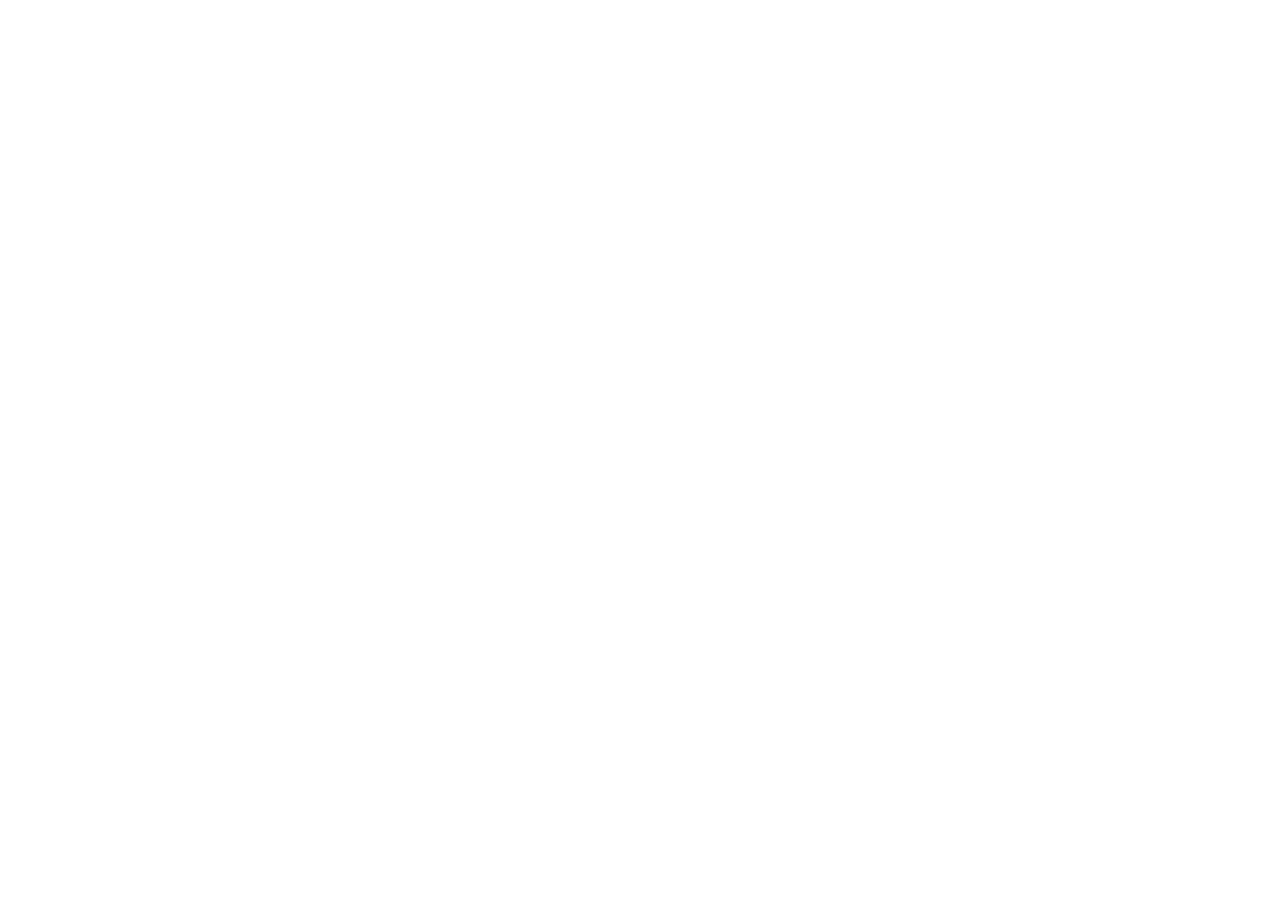
==== login.html @ ca2dd4be "初始化" ====
<!DOCTYPE html>
<html lang="en">

<head>
    <meta charset="UTF-8">
    <meta http-equiv="X-UA-Compatible" content="IE=edge">
    <meta name="viewport" content="width=device-width, initial-scale=1.0">
    <title>登录</title>
    <link rel="stylesheet" href="./assets/lib/layui/css/layui.css">
    <link rel="stylesheet" href="./assets/css/login.css">
</head>

<body>

</body>

</html>
---- assets/lib/layui/css/layui.css ----
/** layui-v2.5.5 MIT License By https://www.layui.com */
 .layui-inline,img{display:inline-block;vertical-align:middle}h1,h2,h3,h4,h5,h6{font-weight:400}.layui-edge,.layui-header,.layui-inline,.layui-main{position:relative}.layui-body,.layui-edge,.layui-elip{overflow:hidden}.layui-btn,.layui-edge,.layui-inline,img{vertical-align:middle}.layui-btn,.layui-disabled,.layui-icon,.layui-unselect{-moz-user-select:none;-webkit-user-select:none;-ms-user-select:none}.layui-elip,.layui-form-checkbox span,.layui-form-pane .layui-form-label{text-overflow:ellipsis;white-space:nowrap}.layui-breadcrumb,.layui-tree-btnGroup{visibility:hidden}blockquote,body,button,dd,div,dl,dt,form,h1,h2,h3,h4,h5,h6,input,li,ol,p,pre,td,textarea,th,ul{margin:0;padding:0;-webkit-tap-highlight-color:rgba(0,0,0,0)}a:active,a:hover{outline:0}img{border:none}li{list-style:none}table{border-collapse:collapse;border-spacing:0}h4,h5,h6{font-size:100%}button,input,optgroup,option,select,textarea{font-family:inherit;font-size:inherit;font-style:inherit;font-weight:inherit;outline:0}pre{white-space:pre-wrap;white-space:-moz-pre-wrap;white-space:-pre-wrap;white-space:-o-pre-wrap;word-wrap:break-word}body{line-height:24px;font:14px Helvetica Neue,Helvetica,PingFang SC,Tahoma,Arial,sans-serif}hr{height:1px;margin:10px 0;border:0;clear:both}a{color:#333;text-decoration:none}a:hover{color:#777}a cite{font-style:normal;*cursor:pointer}.layui-border-box,.layui-border-box *{box-sizing:border-box}.layui-box,.layui-box *{box-sizing:content-box}.layui-clear{clear:both;*zoom:1}.layui-clear:after{content:'\20';clear:both;*zoom:1;display:block;height:0}.layui-inline{*display:inline;*zoom:1}.layui-edge{display:inline-block;width:0;height:0;border-width:6px;border-style:dashed;border-color:transparent}.layui-edge-top{top:-4px;border-bottom-color:#999;border-bottom-style:solid}.layui-edge-right{border-left-color:#999;border-left-style:solid}.layui-edge-bottom{top:2px;border-top-color:#999;border-top-style:solid}.layui-edge-left{border-right-color:#999;border-right-style:solid}.layui-disabled,.layui-disabled:hover{color:#d2d2d2!important;cursor:not-allowed!important}.layui-circle{border-radius:100%}.layui-show{display:block!important}.layui-hide{display:none!important}@font-face{font-family:layui-icon;src:url(../font/iconfont.eot?v=250);src:url(../font/iconfont.eot?v=250#iefix) format('embedded-opentype'),url(../font/iconfont.woff2?v=250) format('woff2'),url(../font/iconfont.woff?v=250) format('woff'),url(../font/iconfont.ttf?v=250) format('truetype'),url(../font/iconfont.svg?v=250#layui-icon) format('svg')}.layui-icon{font-family:layui-icon!important;font-size:16px;font-style:normal;-webkit-font-smoothing:antialiased;-moz-osx-font-smoothing:grayscale}.layui-icon-reply-fill:before{content:"\e611"}.layui-icon-set-fill:before{content:"\e614"}.layui-icon-menu-fill:before{content:"\e60f"}.layui-icon-search:before{content:"\e615"}.layui-icon-share:before{content:"\e641"}.layui-icon-set-sm:before{content:"\e620"}.layui-icon-engine:before{content:"\e628"}.layui-icon-close:before{content:"\1006"}.layui-icon-close-fill:before{content:"\1007"}.layui-icon-chart-screen:before{content:"\e629"}.layui-icon-star:before{content:"\e600"}.layui-icon-circle-dot:before{content:"\e617"}.layui-icon-chat:before{content:"\e606"}.layui-icon-release:before{content:"\e609"}.layui-icon-list:before{content:"\e60a"}.layui-icon-chart:before{content:"\e62c"}.layui-icon-ok-circle:before{content:"\1005"}.layui-icon-layim-theme:before{content:"\e61b"}.layui-icon-table:before{content:"\e62d"}.layui-icon-right:before{content:"\e602"}.layui-icon-left:before{content:"\e603"}.layui-icon-cart-simple:before{content:"\e698"}.layui-icon-face-cry:before{content:"\e69c"}.layui-icon-face-smile:before{content:"\e6af"}.layui-icon-survey:before{content:"\e6b2"}.layui-icon-tree:before{content:"\e62e"}.layui-icon-upload-circle:before{content:"\e62f"}.layui-icon-add-circle:before{content:"\e61f"}.layui-icon-download-circle:before{content:"\e601"}.layui-icon-templeate-1:before{content:"\e630"}.layui-icon-util:before{content:"\e631"}.layui-icon-face-surprised:before{content:"\e664"}.layui-icon-edit:before{content:"\e642"}.layui-icon-speaker:before{content:"\e645"}.layui-icon-down:before{content:"\e61a"}.layui-icon-file:before{content:"\e621"}.layui-icon-layouts:before{content:"\e632"}.layui-icon-rate-half:before{content:"\e6c9"}.layui-icon-add-circle-fine:before{content:"\e608"}.layui-icon-prev-circle:before{content:"\e633"}.layui-icon-read:before{content:"\e705"}.layui-icon-404:before{content:"\e61c"}.layui-icon-carousel:before{content:"\e634"}.layui-icon-help:before{content:"\e607"}.layui-icon-code-circle:before{content:"\e635"}.layui-icon-water:before{content:"\e636"}.layui-icon-username:before{content:"\e66f"}.layui-icon-find-fill:before{content:"\e670"}.layui-icon-about:before{content:"\e60b"}.layui-icon-location:before{content:"\e715"}.layui-icon-up:before{content:"\e619"}.layui-icon-pause:before{content:"\e651"}.layui-icon-date:before{content:"\e637"}.layui-icon-layim-uploadfile:before{content:"\e61d"}.layui-icon-delete:before{content:"\e640"}.layui-icon-play:before{content:"\e652"}.layui-icon-top:before{content:"\e604"}.layui-icon-friends:before{content:"\e612"}.layui-icon-refresh-3:before{content:"\e9aa"}.layui-icon-ok:before{content:"\e605"}.layui-icon-layer:before{content:"\e638"}.layui-icon-face-smile-fine:before{content:"\e60c"}.layui-icon-dollar:before{content:"\e659"}.layui-icon-group:before{content:"\e613"}.layui-icon-layim-download:before{content:"\e61e"}.layui-icon-picture-fine:before{content:"\e60d"}.layui-icon-link:before{content:"\e64c"}.layui-icon-diamond:before{content:"\e735"}.layui-icon-log:before{content:"\e60e"}.layui-icon-rate-solid:before{content:"\e67a"}.layui-icon-fonts-del:before{content:"\e64f"}.layui-icon-unlink:before{content:"\e64d"}.layui-icon-fonts-clear:before{content:"\e639"}.layui-icon-triangle-r:before{content:"\e623"}.layui-icon-circle:before{content:"\e63f"}.layui-icon-radio:before{content:"\e643"}.layui-icon-align-center:before{content:"\e647"}.layui-icon-align-right:before{content:"\e648"}.layui-icon-align-left:before{content:"\e649"}.layui-icon-loading-1:before{content:"\e63e"}.layui-icon-return:before{content:"\e65c"}.layui-icon-fonts-strong:before{content:"\e62b"}.layui-icon-upload:before{content:"\e67c"}.layui-icon-dialogue:before{content:"\e63a"}.layui-icon-video:before{content:"\e6ed"}.layui-icon-headset:before{content:"\e6fc"}.layui-icon-cellphone-fine:before{content:"\e63b"}.layui-icon-add-1:before{content:"\e654"}.layui-icon-face-smile-b:before{content:"\e650"}.layui-icon-fonts-html:before{content:"\e64b"}.layui-icon-form:before{content:"\e63c"}.layui-icon-cart:before{content:"\e657"}.layui-icon-camera-fill:before{content:"\e65d"}.layui-icon-tabs:before{content:"\e62a"}.layui-icon-fonts-code:before{content:"\e64e"}.layui-icon-fire:before{content:"\e756"}.layui-icon-set:before{content:"\e716"}.layui-icon-fonts-u:before{content:"\e646"}.layui-icon-triangle-d:before{content:"\e625"}.layui-icon-tips:before{content:"\e702"}.layui-icon-picture:before{content:"\e64a"}.layui-icon-more-vertical:before{content:"\e671"}.layui-icon-flag:before{content:"\e66c"}.layui-icon-loading:before{content:"\e63d"}.layui-icon-fonts-i:before{content:"\e644"}.layui-icon-refresh-1:before{content:"\e666"}.layui-icon-rmb:before{content:"\e65e"}.layui-icon-home:before{content:"\e68e"}.layui-icon-user:before{content:"\e770"}.layui-icon-notice:before{content:"\e667"}.layui-icon-login-weibo:before{content:"\e675"}.layui-icon-voice:before{content:"\e688"}.layui-icon-upload-drag:before{content:"\e681"}.layui-icon-login-qq:before{content:"\e676"}.layui-icon-snowflake:before{content:"\e6b1"}.layui-icon-file-b:before{content:"\e655"}.layui-icon-template:before{content:"\e663"}.layui-icon-auz:before{content:"\e672"}.layui-icon-console:before{content:"\e665"}.layui-icon-app:before{content:"\e653"}.layui-icon-prev:before{content:"\e65a"}.layui-icon-website:before{content:"\e7ae"}.layui-icon-next:before{content:"\e65b"}.layui-icon-component:before{content:"\e857"}.layui-icon-more:before{content:"\e65f"}.layui-icon-login-wechat:before{content:"\e677"}.layui-icon-shrink-right:before{content:"\e668"}.layui-icon-spread-left:before{content:"\e66b"}.layui-icon-camera:before{content:"\e660"}.layui-icon-note:before{content:"\e66e"}.layui-icon-refresh:before{content:"\e669"}.layui-icon-female:before{content:"\e661"}.layui-icon-male:before{content:"\e662"}.layui-icon-password:before{content:"\e673"}.layui-icon-senior:before{content:"\e674"}.layui-icon-theme:before{content:"\e66a"}.layui-icon-tread:before{content:"\e6c5"}.layui-icon-praise:before{content:"\e6c6"}.layui-icon-star-fill:before{content:"\e658"}.layui-icon-rate:before{content:"\e67b"}.layui-icon-template-1:before{content:"\e656"}.layui-icon-vercode:before{content:"\e679"}.layui-icon-cellphone:before{content:"\e678"}.layui-icon-screen-full:before{content:"\e622"}.layui-icon-screen-restore:before{content:"\e758"}.layui-icon-cols:before{content:"\e610"}.layui-icon-export:before{content:"\e67d"}.layui-icon-print:before{content:"\e66d"}.layui-icon-slider:before{content:"\e714"}.layui-icon-addition:before{content:"\e624"}.layui-icon-subtraction:before{content:"\e67e"}.layui-icon-service:before{content:"\e626"}.layui-icon-transfer:before{content:"\e691"}.layui-main{width:1140px;margin:0 auto}.layui-header{z-index:1000;height:60px}.layui-header a:hover{transition:all .5s;-webkit-transition:all .5s}.layui-side{position:fixed;left:0;top:0;bottom:0;z-index:999;width:200px;overflow-x:hidden}.layui-side-scroll{position:relative;width:220px;height:100%;overflow-x:hidden}.layui-body{position:absolute;left:200px;right:0;top:0;bottom:0;z-index:998;width:auto;overflow-y:auto;box-sizing:border-box}.layui-layout-body{overflow:hidden}.layui-layout-admin .layui-header{background-color:#23262E}.layui-layout-admin .layui-side{top:60px;width:200px;overflow-x:hidden}.layui-layout-admin .layui-body{position:fixed;top:60px;bottom:44px}.layui-layout-admin .layui-main{width:auto;margin:0 15px}.layui-layout-admin .layui-footer{position:fixed;left:200px;right:0;bottom:0;height:44px;line-height:44px;padding:0 15px;background-color:#eee}.layui-layout-admin .layui-logo{position:absolute;left:0;top:0;width:200px;height:100%;line-height:60px;text-align:center;color:#009688;font-size:16px}.layui-layout-admin .layui-header .layui-nav{background:0 0}.layui-layout-left{position:absolute!important;left:200px;top:0}.layui-layout-right{position:absolute!important;right:0;top:0}.layui-container{position:relative;margin:0 auto;padding:0 15px;box-sizing:border-box}.layui-fluid{position:relative;margin:0 auto;padding:0 15px}.layui-row:after,.layui-row:before{content:'';display:block;clear:both}.layui-col-lg1,.layui-col-lg10,.layui-col-lg11,.layui-col-lg12,.layui-col-lg2,.layui-col-lg3,.layui-col-lg4,.layui-col-lg5,.layui-col-lg6,.layui-col-lg7,.layui-col-lg8,.layui-col-lg9,.layui-col-md1,.layui-col-md10,.layui-col-md11,.layui-col-md12,.layui-col-md2,.layui-col-md3,.layui-col-md4,.layui-col-md5,.layui-col-md6,.layui-col-md7,.layui-col-md8,.layui-col-md9,.layui-col-sm1,.layui-col-sm10,.layui-col-sm11,.layui-col-sm12,.layui-col-sm2,.layui-col-sm3,.layui-col-sm4,.layui-col-sm5,.layui-col-sm6,.layui-col-sm7,.layui-col-sm8,.layui-col-sm9,.layui-col-xs1,.layui-col-xs10,.layui-col-xs11,.layui-col-xs12,.layui-col-xs2,.layui-col-xs3,.layui-col-xs4,.layui-col-xs5,.layui-col-xs6,.layui-col-xs7,.layui-col-xs8,.layui-col-xs9{position:relative;display:block;box-sizing:border-box}.layui-col-xs1,.layui-col-xs10,.layui-col-xs11,.layui-col-xs12,.layui-col-xs2,.layui-col-xs3,.layui-col-xs4,.layui-col-xs5,.layui-col-xs6,.layui-col-xs7,.layui-col-xs8,.layui-col-xs9{float:left}.layui-col-xs1{width:8.33333333%}.layui-col-xs2{width:16.66666667%}.layui-col-xs3{width:25%}.layui-col-xs4{width:33.33333333%}.layui-col-xs5{width:41.66666667%}.layui-col-xs6{width:50%}.layui-col-xs7{width:58.33333333%}.layui-col-xs8{width:66.66666667%}.layui-col-xs9{width:75%}.layui-col-xs10{width:83.33333333%}.layui-col-xs11{width:91.66666667%}.layui-col-xs12{width:100%}.layui-col-xs-offset1{margin-left:8.33333333%}.layui-col-xs-offset2{margin-left:16.66666667%}.layui-col-xs-offset3{margin-left:25%}.layui-col-xs-offset4{margin-left:33.33333333%}.layui-col-xs-offset5{margin-left:41.66666667%}.layui-col-xs-offset6{margin-left:50%}.layui-col-xs-offset7{margin-left:58.33333333%}.layui-col-xs-offset8{margin-left:66.66666667%}.layui-col-xs-offset9{margin-left:75%}.layui-col-xs-offset10{margin-left:83.33333333%}.layui-col-xs-offset11{margin-left:91.66666667%}.layui-col-xs-offset12{margin-left:100%}@media screen and (max-width:768px){.layui-hide-xs{display:none!important}.layui-show-xs-block{display:block!important}.layui-show-xs-inline{display:inline!important}.layui-show-xs-inline-block{display:inline-block!important}}@media screen and (min-width:768px){.layui-container{width:750px}.layui-hide-sm{display:none!important}.layui-show-sm-block{display:block!important}.layui-show-sm-inline{display:inline!important}.layui-show-sm-inline-block{display:inline-block!important}.layui-col-sm1,.layui-col-sm10,.layui-col-sm11,.layui-col-sm12,.layui-col-sm2,.layui-col-sm3,.layui-col-sm4,.layui-col-sm5,.layui-col-sm6,.layui-col-sm7,.layui-col-sm8,.layui-col-sm9{float:left}.layui-col-sm1{width:8.33333333%}.layui-col-sm2{width:16.66666667%}.layui-col-sm3{width:25%}.layui-col-sm4{width:33.33333333%}.layui-col-sm5{width:41.66666667%}.layui-col-sm6{width:50%}.layui-col-sm7{width:58.33333333%}.layui-col-sm8{width:66.66666667%}.layui-col-sm9{width:75%}.layui-col-sm10{width:83.33333333%}.layui-col-sm11{width:91.66666667%}.layui-col-sm12{width:100%}.layui-col-sm-offset1{margin-left:8.33333333%}.layui-col-sm-offset2{margin-left:16.66666667%}.layui-col-sm-offset3{margin-left:25%}.layui-col-sm-offset4{margin-left:33.33333333%}.layui-col-sm-offset5{margin-left:41.66666667%}.layui-col-sm-offset6{margin-left:50%}.layui-col-sm-offset7{margin-left:58.33333333%}.layui-col-sm-offset8{margin-left:66.66666667%}.layui-col-sm-offset9{margin-left:75%}.layui-col-sm-offset10{margin-left:83.33333333%}.layui-col-sm-offset11{margin-left:91.66666667%}.layui-col-sm-offset12{margin-left:100%}}@media screen and (min-width:992px){.layui-container{width:970px}.layui-hide-md{display:none!important}.layui-show-md-block{display:block!important}.layui-show-md-inline{display:inline!important}.layui-show-md-inline-block{display:inline-block!important}.layui-col-md1,.layui-col-md10,.layui-col-md11,.layui-col-md12,.layui-col-md2,.layui-col-md3,.layui-col-md4,.layui-col-md5,.layui-col-md6,.layui-col-md7,.layui-col-md8,.layui-col-md9{float:left}.layui-col-md1{width:8.33333333%}.layui-col-md2{width:16.66666667%}.layui-col-md3{width:25%}.layui-col-md4{width:33.33333333%}.layui-col-md5{width:41.66666667%}.layui-col-md6{width:50%}.layui-col-md7{width:58.33333333%}.layui-col-md8{width:66.66666667%}.layui-col-md9{width:75%}.layui-col-md10{width:83.33333333%}.layui-col-md11{width:91.66666667%}.layui-col-md12{width:100%}.layui-col-md-offset1{margin-left:8.33333333%}.layui-col-md-offset2{margin-left:16.66666667%}.layui-col-md-offset3{margin-left:25%}.layui-col-md-offset4{margin-left:33.33333333%}.layui-col-md-offset5{margin-left:41.66666667%}.layui-col-md-offset6{margin-left:50%}.layui-col-md-offset7{margin-left:58.33333333%}.layui-col-md-offset8{margin-left:66.66666667%}.layui-col-md-offset9{margin-left:75%}.layui-col-md-offset10{margin-left:83.33333333%}.layui-col-md-offset11{margin-left:91.66666667%}.layui-col-md-offset12{margin-left:100%}}@media screen and (min-width:1200px){.layui-container{width:1170px}.layui-hide-lg{display:none!important}.layui-show-lg-block{display:block!important}.layui-show-lg-inline{display:inline!important}.layui-show-lg-inline-block{display:inline-block!important}.layui-col-lg1,.layui-col-lg10,.layui-col-lg11,.layui-col-lg12,.layui-col-lg2,.layui-col-lg3,.layui-col-lg4,.layui-col-lg5,.layui-col-lg6,.layui-col-lg7,.layui-col-lg8,.layui-col-lg9{float:left}.layui-col-lg1{width:8.33333333%}.layui-col-lg2{width:16.66666667%}.layui-col-lg3{width:25%}.layui-col-lg4{width:33.33333333%}.layui-col-lg5{width:41.66666667%}.layui-col-lg6{width:50%}.layui-col-lg7{width:58.33333333%}.layui-col-lg8{width:66.66666667%}.layui-col-lg9{width:75%}.layui-col-lg10{width:83.33333333%}.layui-col-lg11{width:91.66666667%}.layui-col-lg12{width:100%}.layui-col-lg-offset1{margin-left:8.33333333%}.layui-col-lg-offset2{margin-left:16.66666667%}.layui-col-lg-offset3{margin-left:25%}.layui-col-lg-offset4{margin-left:33.33333333%}.layui-col-lg-offset5{margin-left:41.66666667%}.layui-col-lg-offset6{margin-left:50%}.layui-col-lg-offset7{margin-left:58.33333333%}.layui-col-lg-offset8{margin-left:66.66666667%}.layui-col-lg-offset9{margin-left:75%}.layui-col-lg-offset10{margin-left:83.33333333%}.layui-col-lg-offset11{margin-left:91.66666667%}.layui-col-lg-offset12{margin-left:100%}}.layui-col-space1{margin:-.5px}.layui-col-space1>*{padding:.5px}.layui-col-space3{margin:-1.5px}.layui-col-space3>*{padding:1.5px}.layui-col-space5{margin:-2.5px}.layui-col-space5>*{padding:2.5px}.layui-col-space8{margin:-3.5px}.layui-col-space8>*{padding:3.5px}.layui-col-space10{margin:-5px}.layui-col-space10>*{padding:5px}.layui-col-space12{margin:-6px}.layui-col-space12>*{padding:6px}.layui-col-space15{margin:-7.5px}.layui-col-space15>*{padding:7.5px}.layui-col-space18{margin:-9px}.layui-col-space18>*{padding:9px}.layui-col-space20{margin:-10px}.layui-col-space20>*{padding:10px}.layui-col-space22{margin:-11px}.layui-col-space22>*{padding:11px}.layui-col-space25{margin:-12.5px}.layui-col-space25>*{padding:12.5px}.layui-col-space30{margin:-15px}.layui-col-space30>*{padding:15px}.layui-btn,.layui-input,.layui-select,.layui-textarea,.layui-upload-button{outline:0;-webkit-appearance:none;transition:all .3s;-webkit-transition:all .3s;box-sizing:border-box}.layui-elem-quote{margin-bottom:10px;padding:15px;line-height:22px;border-left:5px solid #009688;border-radius:0 2px 2px 0;background-color:#f2f2f2}.layui-quote-nm{border-style:solid;border-width:1px 1px 1px 5px;background:0 0}.layui-elem-field{margin-bottom:10px;padding:0;border-width:1px;border-style:solid}.layui-elem-field legend{margin-left:20px;padding:0 10px;font-size:20px;font-weight:300}.layui-field-title{margin:10px 0 20px;border-width:1px 0 0}.layui-field-box{padding:10px 15px}.layui-field-title .layui-field-box{padding:10px 0}.layui-progress{position:relative;height:6px;border-radius:20px;background-color:#e2e2e2}.layui-progress-bar{position:absolute;left:0;top:0;width:0;max-width:100%;height:6px;border-radius:20px;text-align:right;background-color:#5FB878;transition:all .3s;-webkit-transition:all .3s}.layui-progress-big,.layui-progress-big .layui-progress-bar{height:18px;line-height:18px}.layui-progress-text{position:relative;top:-20px;line-height:18px;font-size:12px;color:#666}.layui-progress-big .layui-progress-text{position:static;padding:0 10px;color:#fff}.layui-collapse{border-width:1px;border-style:solid;border-radius:2px}.layui-colla-content,.layui-colla-item{border-top-width:1px;border-top-style:solid}.layui-colla-item:first-child{border-top:none}.layui-colla-title{position:relative;height:42px;line-height:42px;padding:0 15px 0 35px;color:#333;background-color:#f2f2f2;cursor:pointer;font-size:14px;overflow:hidden}.layui-colla-content{display:none;padding:10px 15px;line-height:22px;color:#666}.layui-colla-icon{position:absolute;left:15px;top:0;font-size:14px}.layui-card{margin-bottom:15px;border-radius:2px;background-color:#fff;box-shadow:0 1px 2px 0 rgba(0,0,0,.05)}.layui-card:last-child{margin-bottom:0}.layui-card-header{position:relative;height:42px;line-height:42px;padding:0 15px;border-bottom:1px solid #f6f6f6;color:#333;border-radius:2px 2px 0 0;font-size:14px}.layui-bg-black,.layui-bg-blue,.layui-bg-cyan,.layui-bg-green,.layui-bg-orange,.layui-bg-red{color:#fff!important}.layui-card-body{position:relative;padding:10px 15px;line-height:24px}.layui-card-body[pad15]{padding:15px}.layui-card-body[pad20]{padding:20px}.layui-card-body .layui-table{margin:5px 0}.layui-card .layui-tab{margin:0}.layui-panel-window{position:relative;padding:15px;border-radius:0;border-top:5px solid #E6E6E6;background-color:#fff}.layui-auxiliar-moving{position:fixed;left:0;right:0;top:0;bottom:0;width:100%;height:100%;background:0 0;z-index:9999999999}.layui-form-label,.layui-form-mid,.layui-form-select,.layui-input-block,.layui-input-inline,.layui-textarea{position:relative}.layui-bg-red{background-color:#FF5722!important}.layui-bg-orange{background-color:#FFB800!important}.layui-bg-green{background-color:#009688!important}.layui-bg-cyan{background-color:#2F4056!important}.layui-bg-blue{background-color:#1E9FFF!important}.layui-bg-black{background-color:#393D49!important}.layui-bg-gray{background-color:#eee!important;color:#666!important}.layui-badge-rim,.layui-colla-content,.layui-colla-item,.layui-collapse,.layui-elem-field,.layui-form-pane .layui-form-item[pane],.layui-form-pane .layui-form-label,.layui-input,.layui-layedit,.layui-layedit-tool,.layui-quote-nm,.layui-select,.layui-tab-bar,.layui-tab-card,.layui-tab-title,.layui-tab-title .layui-this:after,.layui-textarea{border-color:#e6e6e6}.layui-timeline-item:before,hr{background-color:#e6e6e6}.layui-text{line-height:22px;font-size:14px;color:#666}.layui-text h1,.layui-text h2,.layui-text h3{font-weight:500;color:#333}.layui-text h1{font-size:30px}.layui-text h2{font-size:24px}.layui-text h3{font-size:18px}.layui-text a:not(.layui-btn){color:#01AAED}.layui-text a:not(.layui-btn):hover{text-decoration:underline}.layui-text ul{padding:5px 0 5px 15px}.layui-text ul li{margin-top:5px;list-style-type:disc}.layui-text em,.layui-word-aux{color:#999!important;padding:0 5px!important}.layui-btn{display:inline-block;height:38px;line-height:38px;padding:0 18px;background-color:#009688;color:#fff;white-space:nowrap;text-align:center;font-size:14px;border:none;border-radius:2px;cursor:pointer}.layui-btn:hover{opacity:.8;filter:alpha(opacity=80);color:#fff}.layui-btn:active{opacity:1;filter:alpha(opacity=100)}.layui-btn+.layui-btn{margin-left:10px}.layui-btn-container{font-size:0}.layui-btn-container .layui-btn{margin-right:10px;margin-bottom:10px}.layui-btn-container .layui-btn+.layui-btn{margin-left:0}.layui-table .layui-btn-container .layui-btn{margin-bottom:9px}.layui-btn-radius{border-radius:100px}.layui-btn .layui-icon{margin-right:3px;font-size:18px;vertical-align:bottom;vertical-align:middle\9}.layui-btn-primary{border:1px solid #C9C9C9;background-color:#fff;color:#555}.layui-btn-primary:hover{border-color:#009688;color:#333}.layui-btn-normal{background-color:#1E9FFF}.layui-btn-warm{background-color:#FFB800}.layui-btn-danger{background-color:#FF5722}.layui-btn-checked{background-color:#5FB878}.layui-btn-disabled,.layui-btn-disabled:active,.layui-btn-disabled:hover{border:1px solid #e6e6e6;background-color:#FBFBFB;color:#C9C9C9;cursor:not-allowed;opacity:1}.layui-btn-lg{height:44px;line-height:44px;padding:0 25px;font-size:16px}.layui-btn-sm{height:30px;line-height:30px;padding:0 10px;font-size:12px}.layui-btn-sm i{font-size:16px!important}.layui-btn-xs{height:22px;line-height:22px;padding:0 5px;font-size:12px}.layui-btn-xs i{font-size:14px!important}.layui-btn-group{display:inline-block;vertical-align:middle;font-size:0}.layui-btn-group .layui-btn{margin-left:0!important;margin-right:0!important;border-left:1px solid rgba(255,255,255,.5);border-radius:0}.layui-btn-group .layui-btn-primary{border-left:none}.layui-btn-group .layui-btn-primary:hover{border-color:#C9C9C9;color:#009688}.layui-btn-group .layui-btn:first-child{border-left:none;border-radius:2px 0 0 2px}.layui-btn-group .layui-btn-primary:first-child{border-left:1px solid #c9c9c9}.layui-btn-group .layui-btn:last-child{border-radius:0 2px 2px 0}.layui-btn-group .layui-btn+.layui-btn{margin-left:0}.layui-btn-group+.layui-btn-group{margin-left:10px}.layui-btn-fluid{width:100%}.layui-input,.layui-select,.layui-textarea{height:38px;line-height:1.3;line-height:38px\9;border-width:1px;border-style:solid;background-color:#fff;border-radius:2px}.layui-input::-webkit-input-placeholder,.layui-select::-webkit-input-placeholder,.layui-textarea::-webkit-input-placeholder{line-height:1.3}.layui-input,.layui-textarea{display:block;width:100%;padding-left:10px}.layui-input:hover,.layui-textarea:hover{border-color:#D2D2D2!important}.layui-input:focus,.layui-textarea:focus{border-color:#C9C9C9!important}.layui-textarea{min-height:100px;height:auto;line-height:20px;padding:6px 10px;resize:vertical}.layui-select{padding:0 10px}.layui-form input[type=checkbox],.layui-form input[type=radio],.layui-form select{display:none}.layui-form [lay-ignore]{display:initial}.layui-form-item{margin-bottom:15px;clear:both;*zoom:1}.layui-form-item:after{content:'\20';clear:both;*zoom:1;display:block;height:0}.layui-form-label{float:left;display:block;padding:9px 15px;width:80px;font-weight:400;line-height:20px;text-align:right}.layui-form-label-col{display:block;float:none;padding:9px 0;line-height:20px;text-align:left}.layui-form-item .layui-inline{margin-bottom:5px;margin-right:10px}.layui-input-block{margin-left:110px;min-height:36px}.layui-input-inline{display:inline-block;vertical-align:middle}.layui-form-item .layui-input-inline{float:left;width:190px;margin-right:10px}.layui-form-text .layui-input-inline{width:auto}.layui-form-mid{float:left;display:block;padding:9px 0!important;line-height:20px;margin-right:10px}.layui-form-danger+.layui-form-select .layui-input,.layui-form-danger:focus{border-color:#FF5722!important}.layui-form-select .layui-input{padding-right:30px;cursor:pointer}.layui-form-select .layui-edge{position:absolute;right:10px;top:50%;margin-top:-3px;cursor:pointer;border-width:6px;border-top-color:#c2c2c2;border-top-style:solid;transition:all .3s;-webkit-transition:all .3s}.layui-form-select dl{display:none;position:absolute;left:0;top:42px;padding:5px 0;z-index:899;min-width:100%;border:1px solid #d2d2d2;max-height:300px;overflow-y:auto;background-color:#fff;border-radius:2px;box-shadow:0 2px 4px rgba(0,0,0,.12);box-sizing:border-box}.layui-form-select dl dd,.layui-form-select dl dt{padding:0 10px;line-height:36px;white-space:nowrap;overflow:hidden;text-overflow:ellipsis}.layui-form-select dl dt{font-size:12px;color:#999}.layui-form-select dl dd{cursor:pointer}.layui-form-select dl dd:hover{background-color:#f2f2f2;-webkit-transition:.5s all;transition:.5s all}.layui-form-select .layui-select-group dd{padding-left:20px}.layui-form-select dl dd.layui-select-tips{padding-left:10px!important;color:#999}.layui-form-select dl dd.layui-this{background-color:#5FB878;color:#fff}.layui-form-checkbox,.layui-form-select dl dd.layui-disabled{background-color:#fff}.layui-form-selected dl{display:block}.layui-form-checkbox,.layui-form-checkbox *,.layui-form-switch{display:inline-block;vertical-align:middle}.layui-form-selected .layui-edge{margin-top:-9px;-webkit-transform:rotate(180deg);transform:rotate(180deg);margin-top:-3px\9}:root .layui-form-selected .layui-edge{margin-top:-9px\0/IE9}.layui-form-selectup dl{top:auto;bottom:42px}.layui-select-none{margin:5px 0;text-align:center;color:#999}.layui-select-disabled .layui-disabled{border-color:#eee!important}.layui-select-disabled .layui-edge{border-top-color:#d2d2d2}.layui-form-checkbox{position:relative;height:30px;line-height:30px;margin-right:10px;padding-right:30px;cursor:pointer;font-size:0;-webkit-transition:.1s linear;transition:.1s linear;box-sizing:border-box}.layui-form-checkbox span{padding:0 10px;height:100%;font-size:14px;border-radius:2px 0 0 2px;background-color:#d2d2d2;color:#fff;overflow:hidden}.layui-form-checkbox:hover span{background-color:#c2c2c2}.layui-form-checkbox i{position:absolute;right:0;top:0;width:30px;height:28px;border:1px solid #d2d2d2;border-left:none;border-radius:0 2px 2px 0;color:#fff;font-size:20px;text-align:center}.layui-form-checkbox:hover i{border-color:#c2c2c2;color:#c2c2c2}.layui-form-checked,.layui-form-checked:hover{border-color:#5FB878}.layui-form-checked span,.layui-form-checked:hover span{background-color:#5FB878}.layui-form-checked i,.layui-form-checked:hover i{color:#5FB878}.layui-form-item .layui-form-checkbox{margin-top:4px}.layui-form-checkbox[lay-skin=primary]{height:auto!important;line-height:normal!important;min-width:18px;min-height:18px;border:none!important;margin-right:0;padding-left:28px;padding-right:0;background:0 0}.layui-form-checkbox[lay-skin=primary] span{padding-left:0;padding-right:15px;line-height:18px;background:0 0;color:#666}.layui-form-checkbox[lay-skin=primary] i{right:auto;left:0;width:16px;height:16px;line-height:16px;border:1px solid #d2d2d2;font-size:12px;border-radius:2px;background-color:#fff;-webkit-transition:.1s linear;transition:.1s linear}.layui-form-checkbox[lay-skin=primary]:hover i{border-color:#5FB878;color:#fff}.layui-form-checked[lay-skin=primary] i{border-color:#5FB878!important;background-color:#5FB878;color:#fff}.layui-checkbox-disbaled[lay-skin=primary] span{background:0 0!important;color:#c2c2c2}.layui-checkbox-disbaled[lay-skin=primary]:hover i{border-color:#d2d2d2}.layui-form-item .layui-form-checkbox[lay-skin=primary]{margin-top:10px}.layui-form-switch{position:relative;height:22px;line-height:22px;min-width:35px;padding:0 5px;margin-top:8px;border:1px solid #d2d2d2;border-radius:20px;cursor:pointer;background-color:#fff;-webkit-transition:.1s linear;transition:.1s linear}.layui-form-switch i{position:absolute;left:5px;top:3px;width:16px;height:16px;border-radius:20px;background-color:#d2d2d2;-webkit-transition:.1s linear;transition:.1s linear}.layui-form-switch em{position:relative;top:0;width:25px;margin-left:21px;padding:0!important;text-align:center!important;color:#999!important;font-style:normal!important;font-size:12px}.layui-form-onswitch{border-color:#5FB878;background-color:#5FB878}.layui-checkbox-disbaled,.layui-checkbox-disbaled i{border-color:#e2e2e2!important}.layui-form-onswitch i{left:100%;margin-left:-21px;background-color:#fff}.layui-form-onswitch em{margin-left:5px;margin-right:21px;color:#fff!important}.layui-checkbox-disbaled span{background-color:#e2e2e2!important}.layui-checkbox-disbaled:hover i{color:#fff!important}[lay-radio]{display:none}.layui-form-radio,.layui-form-radio *{display:inline-block;vertical-align:middle}.layui-form-radio{line-height:28px;margin:6px 10px 0 0;padding-right:10px;cursor:pointer;font-size:0}.layui-form-radio *{font-size:14px}.layui-form-radio>i{margin-right:8px;font-size:22px;color:#c2c2c2}.layui-form-radio>i:hover,.layui-form-radioed>i{color:#5FB878}.layui-radio-disbaled>i{color:#e2e2e2!important}.layui-form-pane .layui-form-label{width:110px;padding:8px 15px;height:38px;line-height:20px;border-width:1px;border-style:solid;border-radius:2px 0 0 2px;text-align:center;background-color:#FBFBFB;overflow:hidden;box-sizing:border-box}.layui-form-pane .layui-input-inline{margin-left:-1px}.layui-form-pane .layui-input-block{margin-left:110px;left:-1px}.layui-form-pane .layui-input{border-radius:0 2px 2px 0}.layui-form-pane .layui-form-text .layui-form-label{float:none;width:100%;border-radius:2px;box-sizing:border-box;text-align:left}.layui-form-pane .layui-form-text .layui-input-inline{display:block;margin:0;top:-1px;clear:both}.layui-form-pane .layui-form-text .layui-input-block{margin:0;left:0;top:-1px}.layui-form-pane .layui-form-text .layui-textarea{min-height:100px;border-radius:0 0 2px 2px}.layui-form-pane .layui-form-checkbox{margin:4px 0 4px 10px}.layui-form-pane .layui-form-radio,.layui-form-pane .layui-form-switch{margin-top:6px;margin-left:10px}.layui-form-pane .layui-form-item[pane]{position:relative;border-width:1px;border-style:solid}.layui-form-pane .layui-form-item[pane] .layui-form-label{position:absolute;left:0;top:0;height:100%;border-width:0 1px 0 0}.layui-form-pane .layui-form-item[pane] .layui-input-inline{margin-left:110px}@media screen and (max-width:450px){.layui-form-item .layui-form-label{text-overflow:ellipsis;overflow:hidden;white-space:nowrap}.layui-form-item .layui-inline{display:block;margin-right:0;margin-bottom:20px;clear:both}.layui-form-item .layui-inline:after{content:'\20';clear:both;display:block;height:0}.layui-form-item .layui-input-inline{display:block;float:none;left:-3px;width:auto;margin:0 0 10px 112px}.layui-form-item .layui-input-inline+.layui-form-mid{margin-left:110px;top:-5px;padding:0}.layui-form-item .layui-form-checkbox{margin-right:5px;margin-bottom:5px}}.layui-layedit{border-width:1px;border-style:solid;border-radius:2px}.layui-layedit-tool{padding:3px 5px;border-bottom-width:1px;border-bottom-style:solid;font-size:0}.layedit-tool-fixed{position:fixed;top:0;border-top:1px solid #e2e2e2}.layui-layedit-tool .layedit-tool-mid,.layui-layedit-tool .layui-icon{display:inline-block;vertical-align:middle;text-align:center;font-size:14px}.layui-layedit-tool .layui-icon{position:relative;width:32px;height:30px;line-height:30px;margin:3px 5px;color:#777;cursor:pointer;border-radius:2px}.layui-layedit-tool .layui-icon:hover{color:#393D49}.layui-layedit-tool .layui-icon:active{color:#000}.layui-layedit-tool .layedit-tool-active{background-color:#e2e2e2;color:#000}.layui-layedit-tool .layui-disabled,.layui-layedit-tool .layui-disabled:hover{color:#d2d2d2;cursor:not-allowed}.layui-layedit-tool .layedit-tool-mid{width:1px;height:18px;margin:0 10px;background-color:#d2d2d2}.layedit-tool-html{width:50px!important;font-size:30px!important}.layedit-tool-b,.layedit-tool-code,.layedit-tool-help{font-size:16px!important}.layedit-tool-d,.layedit-tool-face,.layedit-tool-image,.layedit-tool-unlink{font-size:18px!important}.layedit-tool-image input{position:absolute;font-size:0;left:0;top:0;width:100%;height:100%;opacity:.01;filter:Alpha(opacity=1);cursor:pointer}.layui-layedit-iframe iframe{display:block;width:100%}#LAY_layedit_code{overflow:hidden}.layui-laypage{display:inline-block;*display:inline;*zoom:1;vertical-align:middle;margin:10px 0;font-size:0}.layui-laypage>a:first-child,.layui-laypage>a:first-child em{border-radius:2px 0 0 2px}.layui-laypage>a:last-child,.layui-laypage>a:last-child em{border-radius:0 2px 2px 0}.layui-laypage>:first-child{margin-left:0!important}.layui-laypage>:last-child{margin-right:0!important}.layui-laypage a,.layui-laypage button,.layui-laypage input,.layui-laypage select,.layui-laypage span{border:1px solid #e2e2e2}.layui-laypage a,.layui-laypage span{display:inline-block;*display:inline;*zoom:1;vertical-align:middle;padding:0 15px;height:28px;line-height:28px;margin:0 -1px 5px 0;background-color:#fff;color:#333;font-size:12px}.layui-flow-more a *,.layui-laypage input,.layui-table-view select[lay-ignore]{display:inline-block}.layui-laypage a:hover{color:#009688}.layui-laypage em{font-style:normal}.layui-laypage .layui-laypage-spr{color:#999;font-weight:700}.layui-laypage a{text-decoration:none}.layui-laypage .layui-laypage-curr{position:relative}.layui-laypage .layui-laypage-curr em{position:relative;color:#fff}.layui-laypage .layui-laypage-curr .layui-laypage-em{position:absolute;left:-1px;top:-1px;padding:1px;width:100%;height:100%;background-color:#009688}.layui-laypage-em{border-radius:2px}.layui-laypage-next em,.layui-laypage-prev em{font-family:Sim sun;font-size:16px}.layui-laypage .layui-laypage-count,.layui-laypage .layui-laypage-limits,.layui-laypage .layui-laypage-refresh,.layui-laypage .layui-laypage-skip{margin-left:10px;margin-right:10px;padding:0;border:none}.layui-laypage .layui-laypage-limits,.layui-laypage .layui-laypage-refresh{vertical-align:top}.layui-laypage .layui-laypage-refresh i{font-size:18px;cursor:pointer}.layui-laypage select{height:22px;padding:3px;border-radius:2px;cursor:pointer}.layui-laypage .layui-laypage-skip{height:30px;line-height:30px;color:#999}.layui-laypage button,.layui-laypage input{height:30px;line-height:30px;border-radius:2px;vertical-align:top;background-color:#fff;box-sizing:border-box}.layui-laypage input{width:40px;margin:0 10px;padding:0 3px;text-align:center}.layui-laypage input:focus,.layui-laypage select:focus{border-color:#009688!important}.layui-laypage button{margin-left:10px;padding:0 10px;cursor:pointer}.layui-table,.layui-table-view{margin:10px 0}.layui-flow-more{margin:10px 0;text-align:center;color:#999;font-size:14px}.layui-flow-more a{height:32px;line-height:32px}.layui-flow-more a *{vertical-align:top}.layui-flow-more a cite{padding:0 20px;border-radius:3px;background-color:#eee;color:#333;font-style:normal}.layui-flow-more a cite:hover{opacity:.8}.layui-flow-more a i{font-size:30px;color:#737383}.layui-table{width:100%;background-color:#fff;color:#666}.layui-table tr{transition:all .3s;-webkit-transition:all .3s}.layui-table th{text-align:left;font-weight:400}.layui-table tbody tr:hover,.layui-table thead tr,.layui-table-click,.layui-table-header,.layui-table-hover,.layui-table-mend,.layui-table-patch,.layui-table-tool,.layui-table-total,.layui-table-total tr,.layui-table[lay-even] tr:nth-child(even){background-color:#f2f2f2}.layui-table td,.layui-table th,.layui-table-col-set,.layui-table-fixed-r,.layui-table-grid-down,.layui-table-header,.layui-table-page,.layui-table-tips-main,.layui-table-tool,.layui-table-total,.layui-table-view,.layui-table[lay-skin=line],.layui-table[lay-skin=row]{border-width:1px;border-style:solid;border-color:#e6e6e6}.layui-table td,.layui-table th{position:relative;padding:9px 15px;min-height:20px;line-height:20px;font-size:14px}.layui-table[lay-skin=line] td,.layui-table[lay-skin=line] th{border-width:0 0 1px}.layui-table[lay-skin=row] td,.layui-table[lay-skin=row] th{border-width:0 1px 0 0}.layui-table[lay-skin=nob] td,.layui-table[lay-skin=nob] th{border:none}.layui-table img{max-width:100px}.layui-table[lay-size=lg] td,.layui-table[lay-size=lg] th{padding:15px 30px}.layui-table-view .layui-table[lay-size=lg] .layui-table-cell{height:40px;line-height:40px}.layui-table[lay-size=sm] td,.layui-table[lay-size=sm] th{font-size:12px;padding:5px 10px}.layui-table-view .layui-table[lay-size=sm] .layui-table-cell{height:20px;line-height:20px}.layui-table[lay-data]{display:none}.layui-table-box{position:relative;overflow:hidden}.layui-table-view .layui-table{position:relative;width:auto;margin:0}.layui-table-view .layui-table[lay-skin=line]{border-width:0 1px 0 0}.layui-table-view .layui-table[lay-skin=row]{border-width:0 0 1px}.layui-table-view .layui-table td,.layui-table-view .layui-table th{padding:5px 0;border-top:none;border-left:none}.layui-table-view .layui-table th.layui-unselect .layui-table-cell span{cursor:pointer}.layui-table-view .layui-table td{cursor:default}.layui-table-view .layui-table td[data-edit=text]{cursor:text}.layui-table-view .layui-form-checkbox[lay-skin=primary] i{width:18px;height:18px}.layui-table-view .layui-form-radio{line-height:0;padding:0}.layui-table-view .layui-form-radio>i{margin:0;font-size:20px}.layui-table-init{position:absolute;left:0;top:0;width:100%;height:100%;text-align:center;z-index:110}.layui-table-init .layui-icon{position:absolute;left:50%;top:50%;margin:-15px 0 0 -15px;font-size:30px;color:#c2c2c2}.layui-table-header{border-width:0 0 1px;overflow:hidden}.layui-table-header .layui-table{margin-bottom:-1px}.layui-table-tool .layui-inline[lay-event]{position:relative;width:26px;height:26px;padding:5px;line-height:16px;margin-right:10px;text-align:center;color:#333;border:1px solid #ccc;cursor:pointer;-webkit-transition:.5s all;transition:.5s all}.layui-table-tool .layui-inline[lay-event]:hover{border:1px solid #999}.layui-table-tool-temp{padding-right:120px}.layui-table-tool-self{position:absolute;right:17px;top:10px}.layui-table-tool .layui-table-tool-self .layui-inline[lay-event]{margin:0 0 0 10px}.layui-table-tool-panel{position:absolute;top:29px;left:-1px;padding:5px 0;min-width:150px;min-height:40px;border:1px solid #d2d2d2;text-align:left;overflow-y:auto;background-color:#fff;box-shadow:0 2px 4px rgba(0,0,0,.12)}.layui-table-cell,.layui-table-tool-panel li{overflow:hidden;text-overflow:ellipsis;white-space:nowrap}.layui-table-tool-panel li{padding:0 10px;line-height:30px;-webkit-transition:.5s all;transition:.5s all}.layui-table-tool-panel li .layui-form-checkbox[lay-skin=primary]{width:100%;padding-left:28px}.layui-table-tool-panel li:hover{background-color:#f2f2f2}.layui-table-tool-panel li .layui-form-checkbox[lay-skin=primary] i{position:absolute;left:0;top:0}.layui-table-tool-panel li .layui-form-checkbox[lay-skin=primary] span{padding:0}.layui-table-tool .layui-table-tool-self .layui-table-tool-panel{left:auto;right:-1px}.layui-table-col-set{position:absolute;right:0;top:0;width:20px;height:100%;border-width:0 0 0 1px;background-color:#fff}.layui-table-sort{width:10px;height:20px;margin-left:5px;cursor:pointer!important}.layui-table-sort .layui-edge{position:absolute;left:5px;border-width:5px}.layui-table-sort .layui-table-sort-asc{top:3px;border-top:none;border-bottom-style:solid;border-bottom-color:#b2b2b2}.layui-table-sort .layui-table-sort-asc:hover{border-bottom-color:#666}.layui-table-sort .layui-table-sort-desc{bottom:5px;border-bottom:none;border-top-style:solid;border-top-color:#b2b2b2}.layui-table-sort .layui-table-sort-desc:hover{border-top-color:#666}.layui-table-sort[lay-sort=asc] .layui-table-sort-asc{border-bottom-color:#000}.layui-table-sort[lay-sort=desc] .layui-table-sort-desc{border-top-color:#000}.layui-table-cell{height:28px;line-height:28px;padding:0 15px;position:relative;box-sizing:border-box}.layui-table-cell .layui-form-checkbox[lay-skin=primary]{top:-1px;padding:0}.layui-table-cell .layui-table-link{color:#01AAED}.laytable-cell-checkbox,.laytable-cell-numbers,.laytable-cell-radio,.laytable-cell-space{padding:0;text-align:center}.layui-table-body{position:relative;overflow:auto;margin-right:-1px;margin-bottom:-1px}.layui-table-body .layui-none{line-height:26px;padding:15px;text-align:center;color:#999}.layui-table-fixed{position:absolute;left:0;top:0;z-index:101}.layui-table-fixed .layui-table-body{overflow:hidden}.layui-table-fixed-l{box-shadow:0 -1px 8px rgba(0,0,0,.08)}.layui-table-fixed-r{left:auto;right:-1px;border-width:0 0 0 1px;box-shadow:-1px 0 8px rgba(0,0,0,.08)}.layui-table-fixed-r .layui-table-header{position:relative;overflow:visible}.layui-table-mend{position:absolute;right:-49px;top:0;height:100%;width:50px}.layui-table-tool{position:relative;z-index:890;width:100%;min-height:50px;line-height:30px;padding:10px 15px;border-width:0 0 1px}.layui-table-tool .layui-btn-container{margin-bottom:-10px}.layui-table-page,.layui-table-total{border-width:1px 0 0;margin-bottom:-1px;overflow:hidden}.layui-table-page{position:relative;width:100%;padding:7px 7px 0;height:41px;font-size:12px;white-space:nowrap}.layui-table-page>div{height:26px}.layui-table-page .layui-laypage{margin:0}.layui-table-page .layui-laypage a,.layui-table-page .layui-laypage span{height:26px;line-height:26px;margin-bottom:10px;border:none;background:0 0}.layui-table-page .layui-laypage a,.layui-table-page .layui-laypage span.layui-laypage-curr{padding:0 12px}.layui-table-page .layui-laypage span{margin-left:0;padding:0}.layui-table-page .layui-laypage .layui-laypage-prev{margin-left:-7px!important}.layui-table-page .layui-laypage .layui-laypage-curr .layui-laypage-em{left:0;top:0;padding:0}.layui-table-page .layui-laypage button,.layui-table-page .layui-laypage input{height:26px;line-height:26px}.layui-table-page .layui-laypage input{width:40px}.layui-table-page .layui-laypage button{padding:0 10px}.layui-table-page select{height:18px}.layui-table-patch .layui-table-cell{padding:0;width:30px}.layui-table-edit{position:absolute;left:0;top:0;width:100%;height:100%;padding:0 14px 1px;border-radius:0;box-shadow:1px 1px 20px rgba(0,0,0,.15)}.layui-table-edit:focus{border-color:#5FB878!important}select.layui-table-edit{padding:0 0 0 10px;border-color:#C9C9C9}.layui-table-view .layui-form-checkbox,.layui-table-view .layui-form-radio,.layui-table-view .layui-form-switch{top:0;margin:0;box-sizing:content-box}.layui-table-view .layui-form-checkbox{top:-1px;height:26px;line-height:26px}.layui-table-view .layui-form-checkbox i{height:26px}.layui-table-grid .layui-table-cell{overflow:visible}.layui-table-grid-down{position:absolute;top:0;right:0;width:26px;height:100%;padding:5px 0;border-width:0 0 0 1px;text-align:center;background-color:#fff;color:#999;cursor:pointer}.layui-table-grid-down .layui-icon{position:absolute;top:50%;left:50%;margin:-8px 0 0 -8px}.layui-table-grid-down:hover{background-color:#fbfbfb}body .layui-table-tips .layui-layer-content{background:0 0;padding:0;box-shadow:0 1px 6px rgba(0,0,0,.12)}.layui-table-tips-main{margin:-44px 0 0 -1px;max-height:150px;padding:8px 15px;font-size:14px;overflow-y:scroll;background-color:#fff;color:#666}.layui-table-tips-c{position:absolute;right:-3px;top:-13px;width:20px;height:20px;padding:3px;cursor:pointer;background-color:#666;border-radius:50%;color:#fff}.layui-table-tips-c:hover{background-color:#777}.layui-table-tips-c:before{position:relative;right:-2px}.layui-upload-file{display:none!important;opacity:.01;filter:Alpha(opacity=1)}.layui-upload-drag,.layui-upload-form,.layui-upload-wrap{display:inline-block}.layui-upload-list{margin:10px 0}.layui-upload-choose{padding:0 10px;color:#999}.layui-upload-drag{position:relative;padding:30px;border:1px dashed #e2e2e2;background-color:#fff;text-align:center;cursor:pointer;color:#999}.layui-upload-drag .layui-icon{font-size:50px;color:#009688}.layui-upload-drag[lay-over]{border-color:#009688}.layui-upload-iframe{position:absolute;width:0;height:0;border:0;visibility:hidden}.layui-upload-wrap{position:relative;vertical-align:middle}.layui-upload-wrap .layui-upload-file{display:block!important;position:absolute;left:0;top:0;z-index:10;font-size:100px;width:100%;height:100%;opacity:.01;filter:Alpha(opacity=1);cursor:pointer}.layui-transfer-active,.layui-transfer-box{display:inline-block;vertical-align:middle}.layui-transfer-box,.layui-transfer-header,.layui-transfer-search{border-width:0;border-style:solid;border-color:#e6e6e6}.layui-transfer-box{position:relative;border-width:1px;width:200px;height:360px;border-radius:2px;background-color:#fff}.layui-transfer-box .layui-form-checkbox{width:100%;margin:0!important}.layui-transfer-header{height:38px;line-height:38px;padding:0 10px;border-bottom-width:1px}.layui-transfer-search{position:relative;padding:10px;border-bottom-width:1px}.layui-transfer-search .layui-input{height:32px;padding-left:30px;font-size:12px}.layui-transfer-search .layui-icon-search{position:absolute;left:20px;top:50%;margin-top:-8px;color:#666}.layui-transfer-active{margin:0 15px}.layui-transfer-active .layui-btn{display:block;margin:0;padding:0 15px;background-color:#5FB878;border-color:#5FB878;color:#fff}.layui-transfer-active .layui-btn-disabled{background-color:#FBFBFB;border-color:#e6e6e6;color:#C9C9C9}.layui-transfer-active .layui-btn:first-child{margin-bottom:15px}.layui-transfer-active .layui-btn .layui-icon{margin:0;font-size:14px!important}.layui-transfer-data{padding:5px 0;overflow:auto}.layui-transfer-data li{height:32px;line-height:32px;padding:0 10px}.layui-transfer-data li:hover{background-color:#f2f2f2;transition:.5s all}.layui-transfer-data .layui-none{padding:15px 10px;text-align:center;color:#999}.layui-nav{position:relative;padding:0 20px;background-color:#393D49;color:#fff;border-radius:2px;font-size:0;box-sizing:border-box}.layui-nav *{font-size:14px}.layui-nav .layui-nav-item{position:relative;display:inline-block;*display:inline;*zoom:1;vertical-align:middle;line-height:60px}.layui-nav .layui-nav-item a{display:block;padding:0 20px;color:#fff;color:rgba(255,255,255,.7);transition:all .3s;-webkit-transition:all .3s}.layui-nav .layui-this:after,.layui-nav-bar,.layui-nav-tree .layui-nav-itemed:after{position:absolute;left:0;top:0;width:0;height:5px;background-color:#5FB878;transition:all .2s;-webkit-transition:all .2s}.layui-nav-bar{z-index:1000}.layui-nav .layui-nav-item a:hover,.layui-nav .layui-this a{color:#fff}.layui-nav .layui-this:after{content:'';top:auto;bottom:0;width:100%}.layui-nav-img{width:30px;height:30px;margin-right:10px;border-radius:50%}.layui-nav .layui-nav-more{content:'';width:0;height:0;border-style:solid dashed dashed;border-color:#fff transparent transparent;overflow:hidden;cursor:pointer;transition:all .2s;-webkit-transition:all .2s;position:absolute;top:50%;right:3px;margin-top:-3px;border-width:6px;border-top-color:rgba(255,255,255,.7)}.layui-nav .layui-nav-mored,.layui-nav-itemed>a .layui-nav-more{margin-top:-9px;border-style:dashed dashed solid;border-color:transparent transparent #fff}.layui-nav-child{display:none;position:absolute;left:0;top:65px;min-width:100%;line-height:36px;padding:5px 0;box-shadow:0 2px 4px rgba(0,0,0,.12);border:1px solid #d2d2d2;background-color:#fff;z-index:100;border-radius:2px;white-space:nowrap}.layui-nav .layui-nav-child a{color:#333}.layui-nav .layui-nav-child a:hover{background-color:#f2f2f2;color:#000}.layui-nav-child dd{position:relative}.layui-nav .layui-nav-child dd.layui-this a,.layui-nav-child dd.layui-this{background-color:#5FB878;color:#fff}.layui-nav-child dd.layui-this:after{display:none}.layui-nav-tree{width:200px;padding:0}.layui-nav-tree .layui-nav-item{display:block;width:100%;line-height:45px}.layui-nav-tree .layui-nav-item a{position:relative;height:45px;line-height:45px;text-overflow:ellipsis;overflow:hidden;white-space:nowrap}.layui-nav-tree .layui-nav-item a:hover{background-color:#4E5465}.layui-nav-tree .layui-nav-bar{width:5px;height:0;background-color:#009688}.layui-nav-tree .layui-nav-child dd.layui-this,.layui-nav-tree .layui-nav-child dd.layui-this a,.layui-nav-tree .layui-this,.layui-nav-tree .layui-this>a,.layui-nav-tree .layui-this>a:hover{background-color:#009688;color:#fff}.layui-nav-tree .layui-this:after{display:none}.layui-nav-itemed>a,.layui-nav-tree .layui-nav-title a,.layui-nav-tree .layui-nav-title a:hover{color:#fff!important}.layui-nav-tree .layui-nav-child{position:relative;z-index:0;top:0;border:none;box-shadow:none}.layui-nav-tree .layui-nav-child a{height:40px;line-height:40px;color:#fff;color:rgba(255,255,255,.7)}.layui-nav-tree .layui-nav-child,.layui-nav-tree .layui-nav-child a:hover{background:0 0;color:#fff}.layui-nav-tree .layui-nav-more{right:10px}.layui-nav-itemed>.layui-nav-child{display:block;padding:0;background-color:rgba(0,0,0,.3)!important}.layui-nav-itemed>.layui-nav-child>.layui-this>.layui-nav-child{display:block}.layui-nav-side{position:fixed;top:0;bottom:0;left:0;overflow-x:hidden;z-index:999}.layui-bg-blue .layui-nav-bar,.layui-bg-blue .layui-nav-itemed:after,.layui-bg-blue .layui-this:after{background-color:#93D1FF}.layui-bg-blue .layui-nav-child dd.layui-this{background-color:#1E9FFF}.layui-bg-blue .layui-nav-itemed>a,.layui-nav-tree.layui-bg-blue .layui-nav-title a,.layui-nav-tree.layui-bg-blue .layui-nav-title a:hover{background-color:#007DDB!important}.layui-breadcrumb{font-size:0}.layui-breadcrumb>*{font-size:14px}.layui-breadcrumb a{color:#999!important}.layui-breadcrumb a:hover{color:#5FB878!important}.layui-breadcrumb a cite{color:#666;font-style:normal}.layui-breadcrumb span[lay-separator]{margin:0 10px;color:#999}.layui-tab{margin:10px 0;text-align:left!important}.layui-tab[overflow]>.layui-tab-title{overflow:hidden}.layui-tab-title{position:relative;left:0;height:40px;white-space:nowrap;font-size:0;border-bottom-width:1px;border-bottom-style:solid;transition:all .2s;-webkit-transition:all .2s}.layui-tab-title li{display:inline-block;*display:inline;*zoom:1;vertical-align:middle;font-size:14px;transition:all .2s;-webkit-transition:all .2s;position:relative;line-height:40px;min-width:65px;padding:0 15px;text-align:center;cursor:pointer}.layui-tab-title li a{display:block}.layui-tab-title .layui-this{color:#000}.layui-tab-title .layui-this:after{position:absolute;left:0;top:0;content:'';width:100%;height:41px;border-width:1px;border-style:solid;border-bottom-color:#fff;border-radius:2px 2px 0 0;box-sizing:border-box;pointer-events:none}.layui-tab-bar{position:absolute;right:0;top:0;z-index:10;width:30px;height:39px;line-height:39px;border-width:1px;border-style:solid;border-radius:2px;text-align:center;background-color:#fff;cursor:pointer}.layui-tab-bar .layui-icon{position:relative;display:inline-block;top:3px;transition:all .3s;-webkit-transition:all .3s}.layui-tab-item{display:none}.layui-tab-more{padding-right:30px;height:auto!important;white-space:normal!important}.layui-tab-more li.layui-this:after{border-bottom-color:#e2e2e2;border-radius:2px}.layui-tab-more .layui-tab-bar .layui-icon{top:-2px;top:3px\9;-webkit-transform:rotate(180deg);transform:rotate(180deg)}:root .layui-tab-more .layui-tab-bar .layui-icon{top:-2px\0/IE9}.layui-tab-content{padding:10px}.layui-tab-title li .layui-tab-close{position:relative;display:inline-block;width:18px;height:18px;line-height:20px;margin-left:8px;top:1px;text-align:center;font-size:14px;color:#c2c2c2;transition:all .2s;-webkit-transition:all .2s}.layui-tab-title li .layui-tab-close:hover{border-radius:2px;background-color:#FF5722;color:#fff}.layui-tab-brief>.layui-tab-title .layui-this{color:#009688}.layui-tab-brief>.layui-tab-more li.layui-this:after,.layui-tab-brief>.layui-tab-title .layui-this:after{border:none;border-radius:0;border-bottom:2px solid #5FB878}.layui-tab-brief[overflow]>.layui-tab-title .layui-this:after{top:-1px}.layui-tab-card{border-width:1px;border-style:solid;border-radius:2px;box-shadow:0 2px 5px 0 rgba(0,0,0,.1)}.layui-tab-card>.layui-tab-title{background-color:#f2f2f2}.layui-tab-card>.layui-tab-title li{margin-right:-1px;margin-left:-1px}.layui-tab-card>.layui-tab-title .layui-this{background-color:#fff}.layui-tab-card>.layui-tab-title .layui-this:after{border-top:none;border-width:1px;border-bottom-color:#fff}.layui-tab-card>.layui-tab-title .layui-tab-bar{height:40px;line-height:40px;border-radius:0;border-top:none;border-right:none}.layui-tab-card>.layui-tab-more .layui-this{background:0 0;color:#5FB878}.layui-tab-card>.layui-tab-more .layui-this:after{border:none}.layui-timeline{padding-left:5px}.layui-timeline-item{position:relative;padding-bottom:20px}.layui-timeline-axis{position:absolute;left:-5px;top:0;z-index:10;width:20px;height:20px;line-height:20px;background-color:#fff;color:#5FB878;border-radius:50%;text-align:center;cursor:pointer}.layui-timeline-axis:hover{color:#FF5722}.layui-timeline-item:before{content:'';position:absolute;left:5px;top:0;z-index:0;width:1px;height:100%}.layui-timeline-item:last-child:before{display:none}.layui-timeline-item:first-child:before{display:block}.layui-timeline-content{padding-left:25px}.layui-timeline-title{position:relative;margin-bottom:10px}.layui-badge,.layui-badge-dot,.layui-badge-rim{position:relative;display:inline-block;padding:0 6px;font-size:12px;text-align:center;background-color:#FF5722;color:#fff;border-radius:2px}.layui-badge{height:18px;line-height:18px}.layui-badge-dot{width:8px;height:8px;padding:0;border-radius:50%}.layui-badge-rim{height:18px;line-height:18px;border-width:1px;border-style:solid;background-color:#fff;color:#666}.layui-btn .layui-badge,.layui-btn .layui-badge-dot{margin-left:5px}.layui-nav .layui-badge,.layui-nav .layui-badge-dot{position:absolute;top:50%;margin:-8px 6px 0}.layui-tab-title .layui-badge,.layui-tab-title .layui-badge-dot{left:5px;top:-2px}.layui-carousel{position:relative;left:0;top:0;background-color:#f8f8f8}.layui-carousel>[carousel-item]{position:relative;width:100%;height:100%;overflow:hidden}.layui-carousel>[carousel-item]:before{position:absolute;content:'\e63d';left:50%;top:50%;width:100px;line-height:20px;margin:-10px 0 0 -50px;text-align:center;color:#c2c2c2;font-family:layui-icon!important;font-size:30px;font-style:normal;-webkit-font-smoothing:antialiased;-moz-osx-font-smoothing:grayscale}.layui-carousel>[carousel-item]>*{display:none;position:absolute;left:0;top:0;width:100%;height:100%;background-color:#f8f8f8;transition-duration:.3s;-webkit-transition-duration:.3s}.layui-carousel-updown>*{-webkit-transition:.3s ease-in-out up;transition:.3s ease-in-out up}.layui-carousel-arrow{display:none\9;opacity:0;position:absolute;left:10px;top:50%;margin-top:-18px;width:36px;height:36px;line-height:36px;text-align:center;font-size:20px;border:0;border-radius:50%;background-color:rgba(0,0,0,.2);color:#fff;-webkit-transition-duration:.3s;transition-duration:.3s;cursor:pointer}.layui-carousel-arrow[lay-type=add]{left:auto!important;right:10px}.layui-carousel:hover .layui-carousel-arrow[lay-type=add],.layui-carousel[lay-arrow=always] .layui-carousel-arrow[lay-type=add]{right:20px}.layui-carousel[lay-arrow=always] .layui-carousel-arrow{opacity:1;left:20px}.layui-carousel[lay-arrow=none] .layui-carousel-arrow{display:none}.layui-carousel-arrow:hover,.layui-carousel-ind ul:hover{background-color:rgba(0,0,0,.35)}.layui-carousel:hover .layui-carousel-arrow{display:block\9;opacity:1;left:20px}.layui-carousel-ind{position:relative;top:-35px;width:100%;line-height:0!important;text-align:center;font-size:0}.layui-carousel[lay-indicator=outside]{margin-bottom:30px}.layui-carousel[lay-indicator=outside] .layui-carousel-ind{top:10px}.layui-carousel[lay-indicator=outside] .layui-carousel-ind ul{background-color:rgba(0,0,0,.5)}.layui-carousel[lay-indicator=none] .layui-carousel-ind{display:none}.layui-carousel-ind ul{display:inline-block;padding:5px;background-color:rgba(0,0,0,.2);border-radius:10px;-webkit-transition-duration:.3s;transition-duration:.3s}.layui-carousel-ind li{display:inline-block;width:10px;height:10px;margin:0 3px;font-size:14px;background-color:#e2e2e2;background-color:rgba(255,255,255,.5);border-radius:50%;cursor:pointer;-webkit-transition-duration:.3s;transition-duration:.3s}.layui-carousel-ind li:hover{background-color:rgba(255,255,255,.7)}.layui-carousel-ind li.layui-this{background-color:#fff}.layui-carousel>[carousel-item]>.layui-carousel-next,.layui-carousel>[carousel-item]>.layui-carousel-prev,.layui-carousel>[carousel-item]>.layui-this{display:block}.layui-carousel>[carousel-item]>.layui-this{left:0}.layui-carousel>[carousel-item]>.layui-carousel-prev{left:-100%}.layui-carousel>[carousel-item]>.layui-carousel-next{left:100%}.layui-carousel>[carousel-item]>.layui-carousel-next.layui-carousel-left,.layui-carousel>[carousel-item]>.layui-carousel-prev.layui-carousel-right{left:0}.layui-carousel>[carousel-item]>.layui-this.layui-carousel-left{left:-100%}.layui-carousel>[carousel-item]>.layui-this.layui-carousel-right{left:100%}.layui-carousel[lay-anim=updown] .layui-carousel-arrow{left:50%!important;top:20px;margin:0 0 0 -18px}.layui-carousel[lay-anim=updown]>[carousel-item]>*,.layui-carousel[lay-anim=fade]>[carousel-item]>*{left:0!important}.layui-carousel[lay-anim=updown] .layui-carousel-arrow[lay-type=add]{top:auto!important;bottom:20px}.layui-carousel[lay-anim=updown] .layui-carousel-ind{position:absolute;top:50%;right:20px;width:auto;height:auto}.layui-carousel[lay-anim=updown] .layui-carousel-ind ul{padding:3px 5px}.layui-carousel[lay-anim=updown] .layui-carousel-ind li{display:block;margin:6px 0}.layui-carousel[lay-anim=updown]>[carousel-item]>.layui-this{top:0}.layui-carousel[lay-anim=updown]>[carousel-item]>.layui-carousel-prev{top:-100%}.layui-carousel[lay-anim=updown]>[carousel-item]>.layui-carousel-next{top:100%}.layui-carousel[lay-anim=updown]>[carousel-item]>.layui-carousel-next.layui-carousel-left,.layui-carousel[lay-anim=updown]>[carousel-item]>.layui-carousel-prev.layui-carousel-right{top:0}.layui-carousel[lay-anim=updown]>[carousel-item]>.layui-this.layui-carousel-left{top:-100%}.layui-carousel[lay-anim=updown]>[carousel-item]>.layui-this.layui-carousel-right{top:100%}.layui-carousel[lay-anim=fade]>[carousel-item]>.layui-carousel-next,.layui-carousel[lay-anim=fade]>[carousel-item]>.layui-carousel-prev{opacity:0}.layui-carousel[lay-anim=fade]>[carousel-item]>.layui-carousel-next.layui-carousel-left,.layui-carousel[lay-anim=fade]>[carousel-item]>.layui-carousel-prev.layui-carousel-right{opacity:1}.layui-carousel[lay-anim=fade]>[carousel-item]>.layui-this.layui-carousel-left,.layui-carousel[lay-anim=fade]>[carousel-item]>.layui-this.layui-carousel-right{opacity:0}.layui-fixbar{position:fixed;right:15px;bottom:15px;z-index:999999}.layui-fixbar li{width:50px;height:50px;line-height:50px;margin-bottom:1px;text-align:center;cursor:pointer;font-size:30px;background-color:#9F9F9F;color:#fff;border-radius:2px;opacity:.95}.layui-fixbar li:hover{opacity:.85}.layui-fixbar li:active{opacity:1}.layui-fixbar .layui-fixbar-top{display:none;font-size:40px}body .layui-util-face{border:none;background:0 0}body .layui-util-face .layui-layer-content{padding:0;background-color:#fff;color:#666;box-shadow:none}.layui-util-face .layui-layer-TipsG{display:none}.layui-util-face ul{position:relative;width:372px;padding:10px;border:1px solid #D9D9D9;background-color:#fff;box-shadow:0 0 20px rgba(0,0,0,.2)}.layui-util-face ul li{cursor:pointer;float:left;border:1px solid #e8e8e8;height:22px;width:26px;overflow:hidden;margin:-1px 0 0 -1px;padding:4px 2px;text-align:center}.layui-util-face ul li:hover{position:relative;z-index:2;border:1px solid #eb7350;background:#fff9ec}.layui-code{position:relative;margin:10px 0;padding:15px;line-height:20px;border:1px solid #ddd;border-left-width:6px;background-color:#F2F2F2;color:#333;font-family:Courier New;font-size:12px}.layui-rate,.layui-rate *{display:inline-block;vertical-align:middle}.layui-rate{padding:10px 5px 10px 0;font-size:0}.layui-rate li i.layui-icon{font-size:20px;color:#FFB800;margin-right:5px;transition:all .3s;-webkit-transition:all .3s}.layui-rate li i:hover{cursor:pointer;transform:scale(1.12);-webkit-transform:scale(1.12)}.layui-rate[readonly] li i:hover{cursor:default;transform:scale(1)}.layui-colorpicker{width:26px;height:26px;border:1px solid #e6e6e6;padding:5px;border-radius:2px;line-height:24px;display:inline-block;cursor:pointer;transition:all .3s;-webkit-transition:all .3s}.layui-colorpicker:hover{border-color:#d2d2d2}.layui-colorpicker.layui-colorpicker-lg{width:34px;height:34px;line-height:32px}.layui-colorpicker.layui-colorpicker-sm{width:24px;height:24px;line-height:22px}.layui-colorpicker.layui-colorpicker-xs{width:22px;height:22px;line-height:20px}.layui-colorpicker-trigger-bgcolor{display:block;background:url([data-uri]);border-radius:2px}.layui-colorpicker-trigger-span{display:block;height:100%;box-sizing:border-box;border:1px solid rgba(0,0,0,.15);border-radius:2px;text-align:center}.layui-colorpicker-trigger-i{display:inline-block;color:#FFF;font-size:12px}.layui-colorpicker-trigger-i.layui-icon-close{color:#999}.layui-colorpicker-main{position:absolute;z-index:66666666;width:280px;padding:7px;background:#FFF;border:1px solid #d2d2d2;border-radius:2px;box-shadow:0 2px 4px rgba(0,0,0,.12)}.layui-colorpicker-main-wrapper{height:180px;position:relative}.layui-colorpicker-basis{width:260px;height:100%;position:relative}.layui-colorpicker-basis-white{width:100%;height:100%;position:absolute;top:0;left:0;background:linear-gradient(90deg,#FFF,hsla(0,0%,100%,0))}.layui-colorpicker-basis-black{width:100%;height:100%;position:absolute;top:0;left:0;background:linear-gradient(0deg,#000,transparent)}.layui-colorpicker-basis-cursor{width:10px;height:10px;border:1px solid #FFF;border-radius:50%;position:absolute;top:-3px;right:-3px;cursor:pointer}.layui-colorpicker-side{position:absolute;top:0;right:0;width:12px;height:100%;background:linear-gradient(red,#FF0,#0F0,#0FF,#00F,#F0F,red)}.layui-colorpicker-side-slider{width:100%;height:5px;box-shadow:0 0 1px #888;box-sizing:border-box;background:#FFF;border-radius:1px;border:1px solid #f0f0f0;cursor:pointer;position:absolute;left:0}.layui-colorpicker-main-alpha{display:none;height:12px;margin-top:7px;background:url([data-uri])}.layui-colorpicker-alpha-bgcolor{height:100%;position:relative}.layui-colorpicker-alpha-slider{width:5px;height:100%;box-shadow:0 0 1px #888;box-sizing:border-box;background:#FFF;border-radius:1px;border:1px solid #f0f0f0;cursor:pointer;position:absolute;top:0}.layui-colorpicker-main-pre{padding-top:7px;font-size:0}.layui-colorpicker-pre{width:20px;height:20px;border-radius:2px;display:inline-block;margin-left:6px;margin-bottom:7px;cursor:pointer}.layui-colorpicker-pre:nth-child(11n+1){margin-left:0}.layui-colorpicker-pre-isalpha{background:url([data-uri])}.layui-colorpicker-pre.layui-this{box-shadow:0 0 3px 2px rgba(0,0,0,.15)}.layui-colorpicker-pre>div{height:100%;border-radius:2px}.layui-colorpicker-main-input{text-align:right;padding-top:7px}.layui-colorpicker-main-input .layui-btn-container .layui-btn{margin:0 0 0 10px}.layui-colorpicker-main-input div.layui-inline{float:left;margin-right:10px;font-size:14px}.layui-colorpicker-main-input input.layui-input{width:150px;height:30px;color:#666}.layui-slider{height:4px;background:#e2e2e2;border-radius:3px;position:relative;cursor:pointer}.layui-slider-bar{border-radius:3px;position:absolute;height:100%}.layui-slider-step{position:absolute;top:0;width:4px;height:4px;border-radius:50%;background:#FFF;-webkit-transform:translateX(-50%);transform:translateX(-50%)}.layui-slider-wrap{width:36px;height:36px;position:absolute;top:-16px;-webkit-transform:translateX(-50%);transform:translateX(-50%);z-index:10;text-align:center}.layui-slider-wrap-btn{width:12px;height:12px;border-radius:50%;background:#FFF;display:inline-block;vertical-align:middle;cursor:pointer;transition:.3s}.layui-slider-wrap:after{content:"";height:100%;display:inline-block;vertical-align:middle}.layui-slider-wrap-btn.layui-slider-hover,.layui-slider-wrap-btn:hover{transform:scale(1.2)}.layui-slider-wrap-btn.layui-disabled:hover{transform:scale(1)!important}.layui-slider-tips{position:absolute;top:-42px;z-index:66666666;white-space:nowrap;display:none;-webkit-transform:translateX(-50%);transform:translateX(-50%);color:#FFF;background:#000;border-radius:3px;height:25px;line-height:25px;padding:0 10px}.layui-slider-tips:after{content:'';position:absolute;bottom:-12px;left:50%;margin-left:-6px;width:0;height:0;border-width:6px;border-style:solid;border-color:#000 transparent transparent}.layui-slider-input{width:70px;height:32px;border:1px solid #e6e6e6;border-radius:3px;font-size:16px;line-height:32px;position:absolute;right:0;top:-15px}.layui-slider-input-btn{display:none;position:absolute;top:0;right:0;width:20px;height:100%;border-left:1px solid #d2d2d2}.layui-slider-input-btn i{cursor:pointer;position:absolute;right:0;bottom:0;width:20px;height:50%;font-size:12px;line-height:16px;text-align:center;color:#999}.layui-slider-input-btn i:first-child{top:0;border-bottom:1px solid #d2d2d2}.layui-slider-input-txt{height:100%;font-size:14px}.layui-slider-input-txt input{height:100%;border:none}.layui-slider-input-btn i:hover{color:#009688}.layui-slider-vertical{width:4px;margin-left:34px}.layui-slider-vertical .layui-slider-bar{width:4px}.layui-slider-vertical .layui-slider-step{top:auto;left:0;-webkit-transform:translateY(50%);transform:translateY(50%)}.layui-slider-vertical .layui-slider-wrap{top:auto;left:-16px;-webkit-transform:translateY(50%);transform:translateY(50%)}.layui-slider-vertical .layui-slider-tips{top:auto;left:2px}@media \0screen{.layui-slider-wrap-btn{margin-left:-20px}.layui-slider-vertical .layui-slider-wrap-btn{margin-left:0;margin-bottom:-20px}.layui-slider-vertical .layui-slider-tips{margin-left:-8px}.layui-slider>span{margin-left:8px}}.layui-tree{line-height:22px}.layui-tree .layui-form-checkbox{margin:0!important}.layui-tree-set{width:100%;position:relative}.layui-tree-pack{display:none;padding-left:20px;position:relative}.layui-tree-iconClick,.layui-tree-main{display:inline-block;vertical-align:middle}.layui-tree-line .layui-tree-pack{padding-left:27px}.layui-tree-line .layui-tree-set .layui-tree-set:after{content:'';position:absolute;top:14px;left:-9px;width:17px;height:0;border-top:1px dotted #c0c4cc}.layui-tree-entry{position:relative;padding:3px 0;height:20px;white-space:nowrap}.layui-tree-entry:hover{background-color:#eee}.layui-tree-line .layui-tree-entry:hover{background-color:rgba(0,0,0,0)}.layui-tree-line .layui-tree-entry:hover .layui-tree-txt{color:#999;text-decoration:underline;transition:.3s}.layui-tree-main{cursor:pointer;padding-right:10px}.layui-tree-line .layui-tree-set:before{content:'';position:absolute;top:0;left:-9px;width:0;height:100%;border-left:1px dotted #c0c4cc}.layui-tree-line .layui-tree-set.layui-tree-setLineShort:before{height:13px}.layui-tree-line .layui-tree-set.layui-tree-setHide:before{height:0}.layui-tree-iconClick{position:relative;height:20px;line-height:20px;margin:0 10px;color:#c0c4cc}.layui-tree-icon{height:12px;line-height:12px;width:12px;text-align:center;border:1px solid #c0c4cc}.layui-tree-iconClick .layui-icon{font-size:18px}.layui-tree-icon .layui-icon{font-size:12px;color:#666}.layui-tree-iconArrow{padding:0 5px}.layui-tree-iconArrow:after{content:'';position:absolute;left:4px;top:3px;z-index:100;width:0;height:0;border-width:5px;border-style:solid;border-color:transparent transparent transparent #c0c4cc;transition:.5s}.layui-tree-btnGroup,.layui-tree-editInput{position:relative;vertical-align:middle;display:inline-block}.layui-tree-spread>.layui-tree-entry>.layui-tree-iconClick>.layui-tree-iconArrow:after{transform:rotate(90deg) translate(3px,4px)}.layui-tree-txt{display:inline-block;vertical-align:middle;color:#555}.layui-tree-search{margin-bottom:15px;color:#666}.layui-tree-btnGroup .layui-icon{display:inline-block;vertical-align:middle;padding:0 2px;cursor:pointer}.layui-tree-btnGroup .layui-icon:hover{color:#999;transition:.3s}.layui-tree-entry:hover .layui-tree-btnGroup{visibility:visible}.layui-tree-editInput{height:20px;line-height:20px;padding:0 3px;border:none;background-color:rgba(0,0,0,.05)}.layui-tree-emptyText{text-align:center;color:#999}.layui-anim{-webkit-animation-duration:.3s;animation-duration:.3s;-webkit-animation-fill-mode:both;animation-fill-mode:both}.layui-anim.layui-icon{display:inline-block}.layui-anim-loop{-webkit-animation-iteration-count:infinite;animation-iteration-count:infinite}.layui-trans,.layui-trans a{transition:all .3s;-webkit-transition:all .3s}@-webkit-keyframes layui-rotate{from{-webkit-transform:rotate(0)}to{-webkit-transform:rotate(360deg)}}@keyframes layui-rotate{from{transform:rotate(0)}to{transform:rotate(360deg)}}.layui-anim-rotate{-webkit-animation-name:layui-rotate;animation-name:layui-rotate;-webkit-animation-duration:1s;animation-duration:1s;-webkit-animation-timing-function:linear;animation-timing-function:linear}@-webkit-keyframes layui-up{from{-webkit-transform:translate3d(0,100%,0);opacity:.3}to{-webkit-transform:translate3d(0,0,0);opacity:1}}@keyframes layui-up{from{transform:translate3d(0,100%,0);opacity:.3}to{transform:translate3d(0,0,0);opacity:1}}.layui-anim-up{-webkit-animation-name:layui-up;animation-name:layui-up}@-webkit-keyframes layui-upbit{from{-webkit-transform:translate3d(0,30px,0);opacity:.3}to{-webkit-transform:translate3d(0,0,0);opacity:1}}@keyframes layui-upbit{from{transform:translate3d(0,30px,0);opacity:.3}to{transform:translate3d(0,0,0);opacity:1}}.layui-anim-upbit{-webkit-animation-name:layui-upbit;animation-name:layui-upbit}@-webkit-keyframes layui-scale{0%{opacity:.3;-webkit-transform:scale(.5)}100%{opacity:1;-webkit-transform:scale(1)}}@keyframes layui-scale{0%{opacity:.3;-ms-transform:scale(.5);transform:scale(.5)}100%{opacity:1;-ms-transform:scale(1);transform:scale(1)}}.layui-anim-scale{-webkit-animation-name:layui-scale;animation-name:layui-scale}@-webkit-keyframes layui-scale-spring{0%{opacity:.5;-webkit-transform:scale(.5)}80%{opacity:.8;-webkit-transform:scale(1.1)}100%{opacity:1;-webkit-transform:scale(1)}}@keyframes layui-scale-spring{0%{opacity:.5;transform:scale(.5)}80%{opacity:.8;transform:scale(1.1)}100%{opacity:1;transform:scale(1)}}.layui-anim-scaleSpring{-webkit-animation-name:layui-scale-spring;animation-name:layui-scale-spring}@-webkit-keyframes layui-fadein{0%{opacity:0}100%{opacity:1}}@keyframes layui-fadein{0%{opacity:0}100%{opacity:1}}.layui-anim-fadein{-webkit-animation-name:layui-fadein;animation-name:layui-fadein}@-webkit-keyframes layui-fadeout{0%{opacity:1}100%{opacity:0}}@keyframes layui-fadeout{0%{opacity:1}100%{opacity:0}}.layui-anim-fadeout{-webkit-animation-name:layui-fadeout;animation-name:layui-fadeout}
---- assets/css/login.css ----
html,
body {
    width: 100%;
    height: 100%;
}
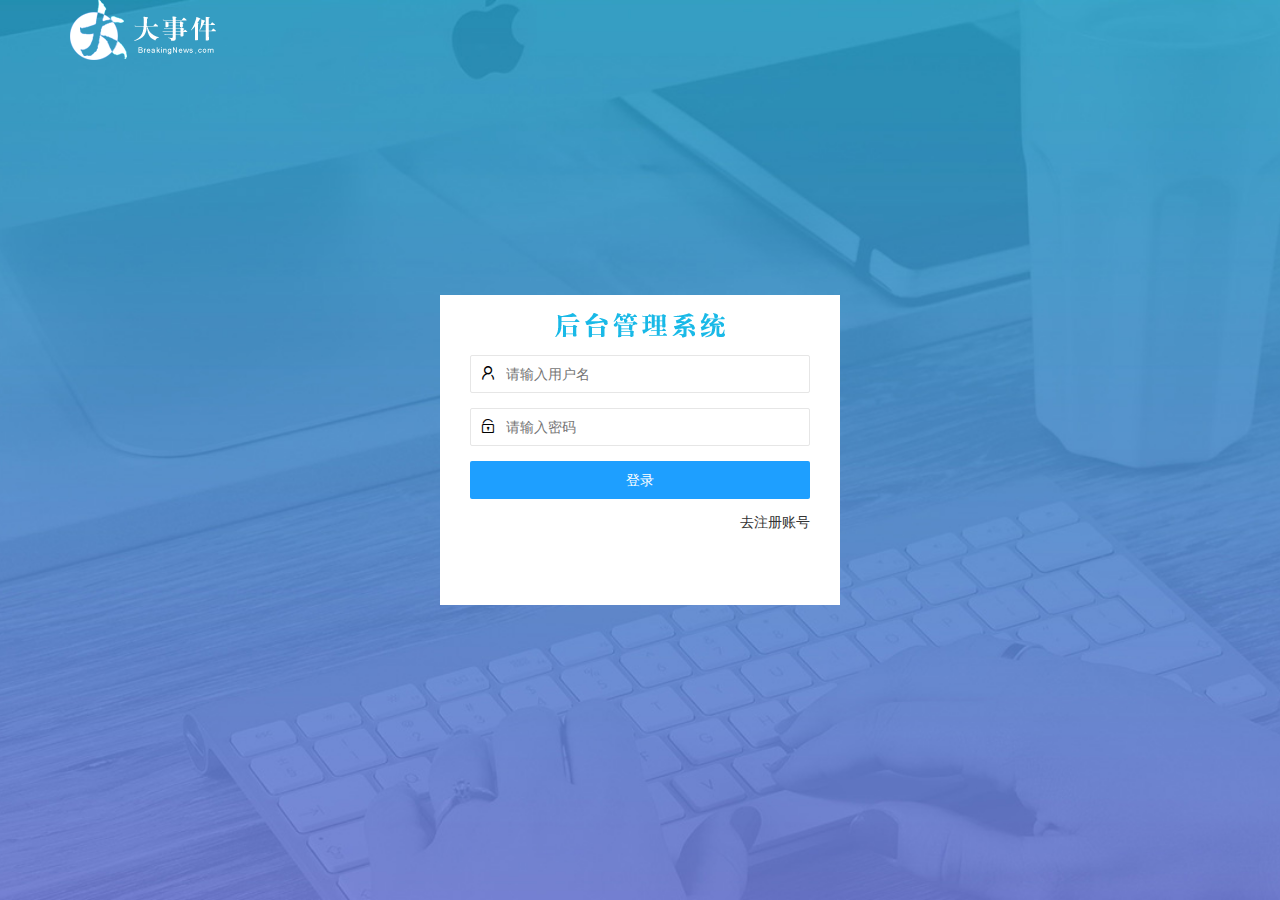
==== commit c63466f8: "完成了注册和登录" ====
--- a/login.html
+++ b/login.html
@@ -11,7 +11,65 @@
 </head>
 
 <body>
+    <!-- logo区域 -->
+    <div class="layui-main">
+        <img src="./assets/images/logo.png" alt="">
+    </div>
+    <!-- 表单区域 -->
+    <div class="loginAndRegBox">
+        <div class="title-box"></div>
+        <!-- 登录表单 -->
+        <form class="layui-form login-form" action="">
+            <div class="layui-form-item">
+                <i class="layui-icon layui-icon-username"></i>
+                <input type="text" name="username" required lay-verify="required" placeholder="请输入用户名" autocomplete="off" class="layui-input">
+            </div>
+            <div class="layui-form-item">
+                <i class="layui-icon layui-icon-password"></i>
+                <input type="password" name="password" required lay-verify="required|pass" placeholder="请输入密码" autocomplete="off" class="layui-input">
+            </div>
+            <div class="layui-form-item">
+                <button class="layui-btn layui-btn-fluid layui-btn-normal" lay-submit lay-filter="formDemo">登录</button>
+            </div>
+            <div class="link">
+                <a href="javascript:;">去注册账号</a>
+            </div>
+        </form>
+        <!-- 注册表单 -->
+        <form class="layui-form reg-form" action="" style="display: none;">
+            <div class="layui-form-item">
+                <i class="layui-icon layui-icon-username"></i>
+                <input type="text" name="username" required lay-verify="required" placeholder="请输入用户名" autocomplete="off" class="layui-input">
+            </div>
+            <div class="layui-form-item">
+                <i class="layui-icon layui-icon-password"></i>
+                <input id="pwd" type="password" name="password" required lay-verify="required|pass" placeholder="请输入密码" autocomplete="off" class="layui-input">
+            </div>
+            <div class="layui-form-item">
+                <i class="layui-icon layui-icon-password"></i>
+                <input type="password" required lay-verify="required|pass|samePass" placeholder="再次确认密码" autocomplete="off" class="layui-input">
+            </div>
+            <div class="layui-form-item">
+                <button class="layui-btn layui-btn-fluid layui-btn-normal" lay-submit lay-filter="formDemo">注册</button>
+            </div>
+            <div class="link">
+                <a href="javascript:;">去登录</a>
+            </div>
+        </form>
+    </div>
 
+
+
+
+    <!-- 引入axios.js文件 -->
+    <script src="./assets/lib/axios.js"></script>
+    <!-- 引用JQ文件 -->
+    <script src="./assets/lib/jquery.js"></script>
+    <!-- 引用layui的js文件 -->
+    <script src="./assets/lib/layui/layui.all.js"></script>
+    <!-- 引用全局的api设置文件 -->
+    <script src="./assets/js/commonAPI.js"></script>
+    <script src="./assets/js/login.js"></script>
 </body>
 
 </html>--- a/assets/css/login.css
+++ b/assets/css/login.css
@@ -2,4 +2,52 @@
 body {
     width: 100%;
     height: 100%;
+    overflow: hidden;
+}
+
+body {
+    background: url('../images/login_bg.jpg') no-repeat center;
+    background-size: cover;
+}
+
+.loginAndRegBox {
+    width: 400px;
+    height: 310px;
+    background-color: #fff;
+    position: absolute;
+    left: 50%;
+    top: 50%;
+    transform: translate(-50%, -50%);
+}
+
+.title-box {
+    height: 60px;
+    background: url('../images/login_title.png') no-repeat center;
+}
+
+.layui-form {
+    padding: 0 30px;
+}
+
+.link {
+    display: flex;
+    justify-content: flex-end;
+}
+
+.link a {
+    font-size: 14px;
+}
+
+.layui-input {
+    padding-left: 35px;
+}
+
+.layui-form-item {
+    position: relative;
+}
+
+.layui-icon {
+    position: absolute;
+    left: 10px;
+    top: 10px;
 }